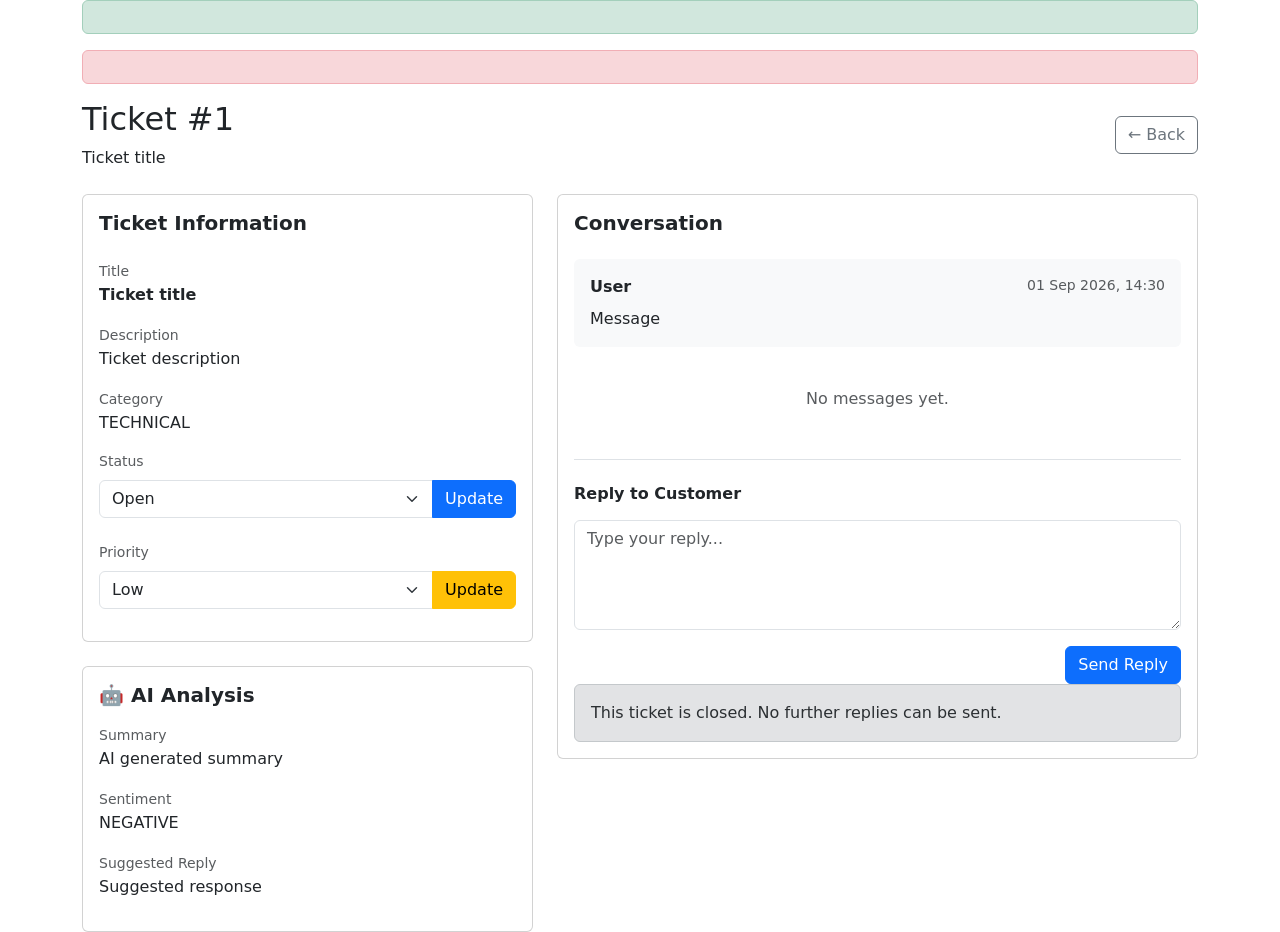
==== src/main/resources/templates/agent/ticket-details.html @ 5305f59e "support-ticket-system" ====
<!DOCTYPE html>
<html lang="en"
      xmlns:th="http://www.thymeleaf.org">

<head>
    <meta charset="UTF-8">
    <meta name="viewport"
          content="width=device-width, initial-scale=1">

    <title>Ticket Details - SupportDesk</title>

    <link href="https://cdn.jsdelivr.net/npm/bootstrap@5.3.3/dist/css/bootstrap.min.css"
          rel="stylesheet">

    <link rel="stylesheet"
          th:href="@{/css/style.css}">
</head>

<body>

<div th:replace="~{fragments/navbar :: navbar}"></div>

<div class="container page-container">

    <div th:if="${success}"
         class="alert alert-success"
         role="alert">

        <span th:text="${success}"> </span>
    </div>

    <div th:if="${error}"
         class="alert alert-danger"
         role="alert">
         <span th:text="${error}"> </span>
    </div>

    <!-- Header -->
    <div class="d-flex justify-content-between align-items-center mb-4">

        <div>
            <h2 class="page-title"
                th:text="'Ticket #' + ${ticket.id}">
                Ticket #1
            </h2>

            <p class="page-subtitle mb-0"
               th:text="${ticket.title}">
                Ticket title
            </p>
        </div>

        <a th:href="@{/agent/dashboard}"
           class="btn btn-outline-secondary">
            ← Back
        </a>

    </div>


    <div class="row g-4">

        <!-- LEFT: Ticket Information -->
        <div class="col-lg-5">

            <div class="card custom-card">

                <div class="card-body">

                    <h5 class="fw-bold mb-4">
                        Ticket Information
                    </h5>

                    <div class="mb-3">

                        <label class="text-muted small">
                            Title
                        </label>

                        <div class="fw-semibold"
                             th:text="${ticket.title}">
                            Ticket title
                        </div>

                    </div>


                    <div class="mb-3">

                        <label class="text-muted small">
                            Description
                        </label>

                        <div th:text="${ticket.description}">
                            Ticket description
                        </div>

                    </div>


                    <div class="mb-3">

                        <label class="text-muted small">
                            Category
                        </label>

                        <div th:text="${ticket.category}">
                            TECHNICAL
                        </div>

                    </div>


                    <!-- Status -->
                    <div class="mb-4">

                        <label class="text-muted small d-block mb-2">
                            Status
                        </label>

                        <form th:action="@{/agent/tickets/{id}/status(id=${ticket.id})}"
                              method="post">

                            <div class="input-group">

                                <select name="status"
                                        class="form-select">

                                    <option value="OPEN"
                                            th:selected="${ticket.status.name() == 'OPEN'}">
                                        Open
                                    </option>

                                    <option value="IN_PROGRESS"
                                            th:selected="${ticket.status.name() == 'IN_PROGRESS'}">
                                        In Progress
                                    </option>

                                    <option value="RESOLVED"
                                            th:selected="${ticket.status.name() == 'RESOLVED'}">
                                        Resolved
                                    </option>

                                    <option value="CLOSED"
                                            th:selected="${ticket.status.name() == 'CLOSED'}">
                                        Closed
                                    </option>

                                </select>

                                <button type="submit"
                                        class="btn btn-primary">
                                    Update
                                </button>

                            </div>

                        </form>

                    </div>


                    <!-- Priority -->
                    <div class="mb-3">

                        <label class="text-muted small d-block mb-2">
                            Priority
                        </label>

                        <form th:action="@{/agent/tickets/{id}/priority(id=${ticket.id})}"
                              method="post">

                            <div class="input-group">

                                <select name="priority"
                                        class="form-select">

                                    <option value="LOW"
                                            th:selected="${ticket.priority.name() == 'LOW'}">
                                        Low
                                    </option>

                                    <option value="MEDIUM"
                                            th:selected="${ticket.priority.name() == 'MEDIUM'}">
                                        Medium
                                    </option>

                                    <option value="HIGH"
                                            th:selected="${ticket.priority.name() == 'HIGH'}">
                                        High
                                    </option>

                                    <option value="CRITICAL"
                                            th:selected="${ticket.priority.name() == 'CRITICAL'}">
                                        Critical
                                    </option>

                                </select>

                                <button type="submit"
                                        class="btn btn-warning">
                                    Update
                                </button>

                            </div>

                        </form>

                    </div>

                </div>

            </div>


            <!-- AI Analysis -->
            <div class="card custom-card mt-4">

                <div class="card-body">

                    <h5 class="fw-bold mb-3">
                        🤖 AI Analysis
                    </h5>

                    <div class="mb-3">

                        <label class="text-muted small">
                            Summary
                        </label>

                        <p th:text="${ticket.summary}">
                            AI generated summary
                        </p>

                    </div>


                    <div class="mb-3">

                        <label class="text-muted small">
                            Sentiment
                        </label>

                        <div th:text="${ticket.sentiment}">
                            NEGATIVE
                        </div>

                    </div>


                    <div>

                        <label class="text-muted small">
                            Suggested Reply
                        </label>

                        <p th:text="${ticket.suggestedReply}">
                            Suggested response
                        </p>

                    </div>

                </div>

            </div>

        </div>


        <!-- RIGHT: Conversation -->
        <div class="col-lg-7">

            <div class="card custom-card">

                <div class="card-body">

                    <h5 class="fw-bold mb-4">
                        Conversation
                    </h5>


                    <!-- Messages -->

                    <div th:if="${messages != null and !messages.isEmpty()}">

                        <div th:each="message : ${messages}"
                             class="mb-3 p-3 rounded bg-light">

                            <div class="d-flex justify-content-between">

                                <strong th:text="${message.senderName}">
                                    User
                                </strong>

                                <small class="text-muted"
                                       th:text="${#temporals.format(message.createdAt, 'dd MMM yyyy, HH:mm')}">
                                    01 Sep 2026, 14:30
                                </small>

                            </div>

                            <div class="mt-2"
                                 th:text="${message.message}">
                                Message
                            </div>

                        </div>

                    </div>


                    <div th:if="${messages == null or messages.isEmpty()}"
                         class="text-muted text-center py-4">

                        No messages yet.

                    </div>


                    <!-- Reply -->

                    <div class="border-top pt-4 mt-4">

                        <h6 class="fw-bold mb-3">
                            Reply to Customer
                        </h6>

                        <div th:if="${ticket.status.name() != 'CLOSED'}">

                            <form th:action="@{/agent/tickets/{id}/messages(id=${ticket.id})}"
                                  method="post">

        <textarea name="message"
                  class="form-control mb-3"
                  rows="4"
                  placeholder="Type your reply..."
                  required></textarea>

                                <div class="text-end">

                                    <button type="submit"
                                            class="btn btn-primary">
                                        Send Reply
                                    </button>

                                </div>

                            </form>

                        </div>

                        <div th:if="${ticket.status.name() == 'CLOSED'}"
                             class="alert alert-secondary mb-0">

                            This ticket is closed. No further replies can be sent.

                        </div>

                    </div>

                </div>

            </div>

        </div>

    </div>

</div>

</body>
</html>
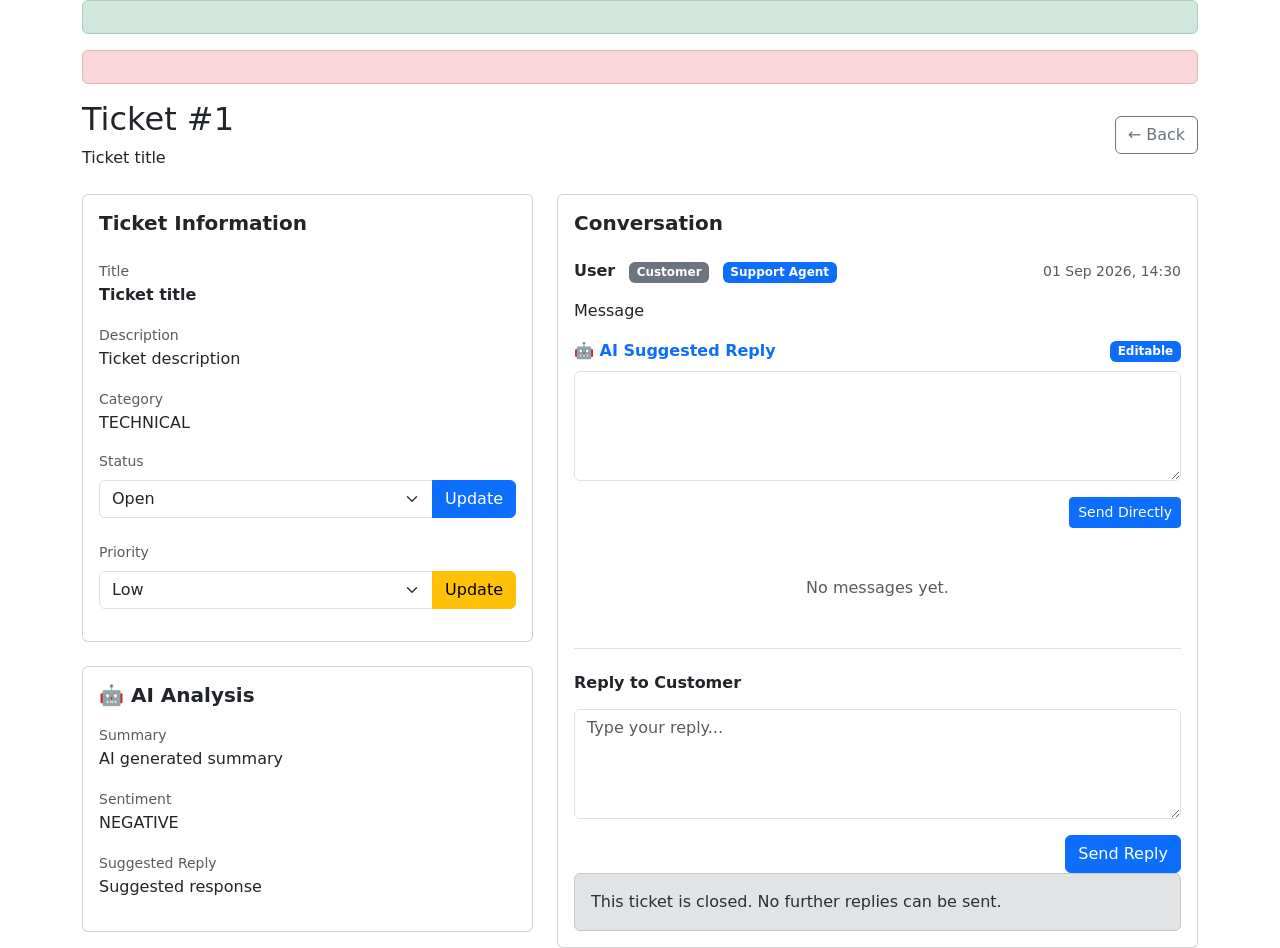
==== commit 04e474e6: "made some changes in application" ====
--- a/src/main/resources/templates/agent/ticket-details.html
+++ b/src/main/resources/templates/agent/ticket-details.html
@@ -22,37 +22,51 @@
 
 <div class="container page-container">
 
+    <!-- Success Message -->
     <div th:if="${success}"
          class="alert alert-success"
          role="alert">
 
-        <span th:text="${success}"> </span>
+        <span th:text="${success}"></span>
+
     </div>
 
+    <!-- Error Message -->
     <div th:if="${error}"
          class="alert alert-danger"
          role="alert">
-         <span th:text="${error}"> </span>
+
+        <span th:text="${error}"></span>
+
     </div>
+
 
     <!-- Header -->
     <div class="d-flex justify-content-between align-items-center mb-4">
 
         <div>
+
             <h2 class="page-title"
                 th:text="'Ticket #' + ${ticket.id}">
+
                 Ticket #1
+
             </h2>
 
             <p class="page-subtitle mb-0"
                th:text="${ticket.title}">
+
                 Ticket title
+
             </p>
+
         </div>
 
         <a th:href="@{/agent/dashboard}"
            class="btn btn-outline-secondary">
+
             ← Back
+
         </a>
 
     </div>
@@ -63,6 +77,7 @@
         <!-- LEFT: Ticket Information -->
         <div class="col-lg-5">
 
+            <!-- Ticket Information Card -->
             <div class="card custom-card">
 
                 <div class="card-body">
@@ -71,6 +86,8 @@
                         Ticket Information
                     </h5>
 
+
+                    <!-- Title -->
                     <div class="mb-3">
 
                         <label class="text-muted small">
@@ -79,12 +96,15 @@
 
                         <div class="fw-semibold"
                              th:text="${ticket.title}">
+
                             Ticket title
-                        </div>
-
-                    </div>
-
-
+
+                        </div>
+
+                    </div>
+
+
+                    <!-- Description -->
                     <div class="mb-3">
 
                         <label class="text-muted small">
@@ -92,12 +112,15 @@
                         </label>
 
                         <div th:text="${ticket.description}">
+
                             Ticket description
-                        </div>
-
-                    </div>
-
-
+
+                        </div>
+
+                    </div>
+
+
+                    <!-- Category -->
                     <div class="mb-3">
 
                         <label class="text-muted small">
@@ -105,7 +128,9 @@
                         </label>
 
                         <div th:text="${ticket.category}">
+
                             TECHNICAL
+
                         </div>
 
                     </div>
@@ -128,29 +153,39 @@
 
                                     <option value="OPEN"
                                             th:selected="${ticket.status.name() == 'OPEN'}">
+
                                         Open
+
                                     </option>
 
                                     <option value="IN_PROGRESS"
                                             th:selected="${ticket.status.name() == 'IN_PROGRESS'}">
+
                                         In Progress
+
                                     </option>
 
                                     <option value="RESOLVED"
                                             th:selected="${ticket.status.name() == 'RESOLVED'}">
+
                                         Resolved
+
                                     </option>
 
                                     <option value="CLOSED"
                                             th:selected="${ticket.status.name() == 'CLOSED'}">
+
                                         Closed
+
                                     </option>
 
                                 </select>
 
                                 <button type="submit"
                                         class="btn btn-primary">
+
                                     Update
+
                                 </button>
 
                             </div>
@@ -177,29 +212,39 @@
 
                                     <option value="LOW"
                                             th:selected="${ticket.priority.name() == 'LOW'}">
+
                                         Low
+
                                     </option>
 
                                     <option value="MEDIUM"
                                             th:selected="${ticket.priority.name() == 'MEDIUM'}">
+
                                         Medium
+
                                     </option>
 
                                     <option value="HIGH"
                                             th:selected="${ticket.priority.name() == 'HIGH'}">
+
                                         High
+
                                     </option>
 
                                     <option value="CRITICAL"
                                             th:selected="${ticket.priority.name() == 'CRITICAL'}">
+
                                         Critical
+
                                     </option>
 
                                 </select>
 
                                 <button type="submit"
                                         class="btn btn-warning">
+
                                     Update
+
                                 </button>
 
                             </div>
@@ -222,6 +267,8 @@
                         🤖 AI Analysis
                     </h5>
 
+
+                    <!-- Summary -->
                     <div class="mb-3">
 
                         <label class="text-muted small">
@@ -229,12 +276,15 @@
                         </label>
 
                         <p th:text="${ticket.summary}">
+
                             AI generated summary
+
                         </p>
 
                     </div>
 
 
+                    <!-- Sentiment -->
                     <div class="mb-3">
 
                         <label class="text-muted small">
@@ -242,12 +292,15 @@
                         </label>
 
                         <div th:text="${ticket.sentiment}">
+
                             NEGATIVE
-                        </div>
-
-                    </div>
-
-
+
+                        </div>
+
+                    </div>
+
+
+                    <!-- Original Suggested Reply -->
                     <div>
 
                         <label class="text-muted small">
@@ -255,7 +308,9 @@
                         </label>
 
                         <p th:text="${ticket.suggestedReply}">
+
                             Suggested response
+
                         </p>
 
                     </div>
@@ -279,36 +334,112 @@
                     </h5>
 
 
-                    <!-- Messages -->
-
+                    <!-- Messages Exist -->
                     <div th:if="${messages != null and !messages.isEmpty()}">
 
                         <div th:each="message : ${messages}"
-                             class="mb-3 p-3 rounded bg-light">
-
-                            <div class="d-flex justify-content-between">
-
-                                <strong th:text="${message.senderName}">
-                                    User
-                                </strong>
+                             class="message-card mb-4">
+
+                            <!-- Message Header -->
+                            <div class="d-flex justify-content-between align-items-center">
+
+                                <div>
+
+                                    <strong th:text="${message.senderName}">
+                                        User
+                                    </strong>
+
+                                    <span class="badge bg-secondary ms-2"
+                                          th:if="${message.senderId == ticket.customerId}">
+
+                                        Customer
+
+                                    </span>
+
+                                    <span class="badge bg-primary ms-2"
+                                          th:if="${message.senderId != ticket.customerId}">
+
+                                        Support Agent
+
+                                    </span>
+
+                                </div>
 
                                 <small class="text-muted"
                                        th:text="${#temporals.format(message.createdAt, 'dd MMM yyyy, HH:mm')}">
+
                                     01 Sep 2026, 14:30
+
                                 </small>
 
                             </div>
 
-                            <div class="mt-2"
+
+                            <!-- Original Message -->
+                            <div class="message-content mt-3"
                                  th:text="${message.message}">
+
                                 Message
+
                             </div>
 
-                        </div>
-
-                    </div>
-
-
+
+                            <!-- AI Suggested Reply for Customer Message -->
+                            <div th:if="${message.senderId == ticket.customerId
+                                       and ticket.status.name() != 'CLOSED'
+                                       and suggestedReplies != null
+                                       and suggestedReplies.containsKey(message.id)}"
+                                 class="ai-suggestion-box mt-3">
+
+                                <div class="d-flex justify-content-between align-items-center mb-2">
+
+                                    <strong class="text-primary">
+
+                                        🤖 AI Suggested Reply
+
+                                    </strong>
+
+                                    <span class="badge bg-primary">
+
+                                        Editable
+
+                                    </span>
+
+                                </div>
+
+
+                                <!-- Editable AI Reply -->
+                                <form th:action="@{/agent/tickets/{id}/messages(id=${ticket.id})}"
+                                      method="post">
+
+                                    <textarea name="message"
+                                              class="form-control mb-3"
+                                              rows="4"
+                                              th:text="${suggestedReplies.get(message.id)}"
+                                              required></textarea>
+
+
+                                    <div class="text-end">
+
+                                        <button type="submit"
+                                                class="btn btn-primary btn-sm">
+
+                                            Send Directly
+
+                                        </button>
+
+                                    </div>
+
+                                </form>
+
+                            </div>
+
+                        </div>
+
+                    </div>
+
+
+                    <!-- No Messages -->
                     <div th:if="${messages == null or messages.isEmpty()}"
                          class="text-muted text-center py-4">
 
@@ -317,30 +448,33 @@
                     </div>
 
 
-                    <!-- Reply -->
-
+                    <!-- Manual Reply -->
                     <div class="border-top pt-4 mt-4">
 
                         <h6 class="fw-bold mb-3">
                             Reply to Customer
                         </h6>
 
+
+                        <!-- Open Ticket -->
                         <div th:if="${ticket.status.name() != 'CLOSED'}">
 
                             <form th:action="@{/agent/tickets/{id}/messages(id=${ticket.id})}"
                                   method="post">
 
-        <textarea name="message"
-                  class="form-control mb-3"
-                  rows="4"
-                  placeholder="Type your reply..."
-                  required></textarea>
+                                <textarea name="message"
+                                          class="form-control mb-3"
+                                          rows="4"
+                                          placeholder="Type your reply..."
+                                          required></textarea>
 
                                 <div class="text-end">
 
                                     <button type="submit"
                                             class="btn btn-primary">
+
                                         Send Reply
+
                                     </button>
 
                                 </div>
@@ -349,6 +483,8 @@
 
                         </div>
 
+
+                        <!-- Closed Ticket -->
                         <div th:if="${ticket.status.name() == 'CLOSED'}"
                              class="alert alert-secondary mb-0">
 
